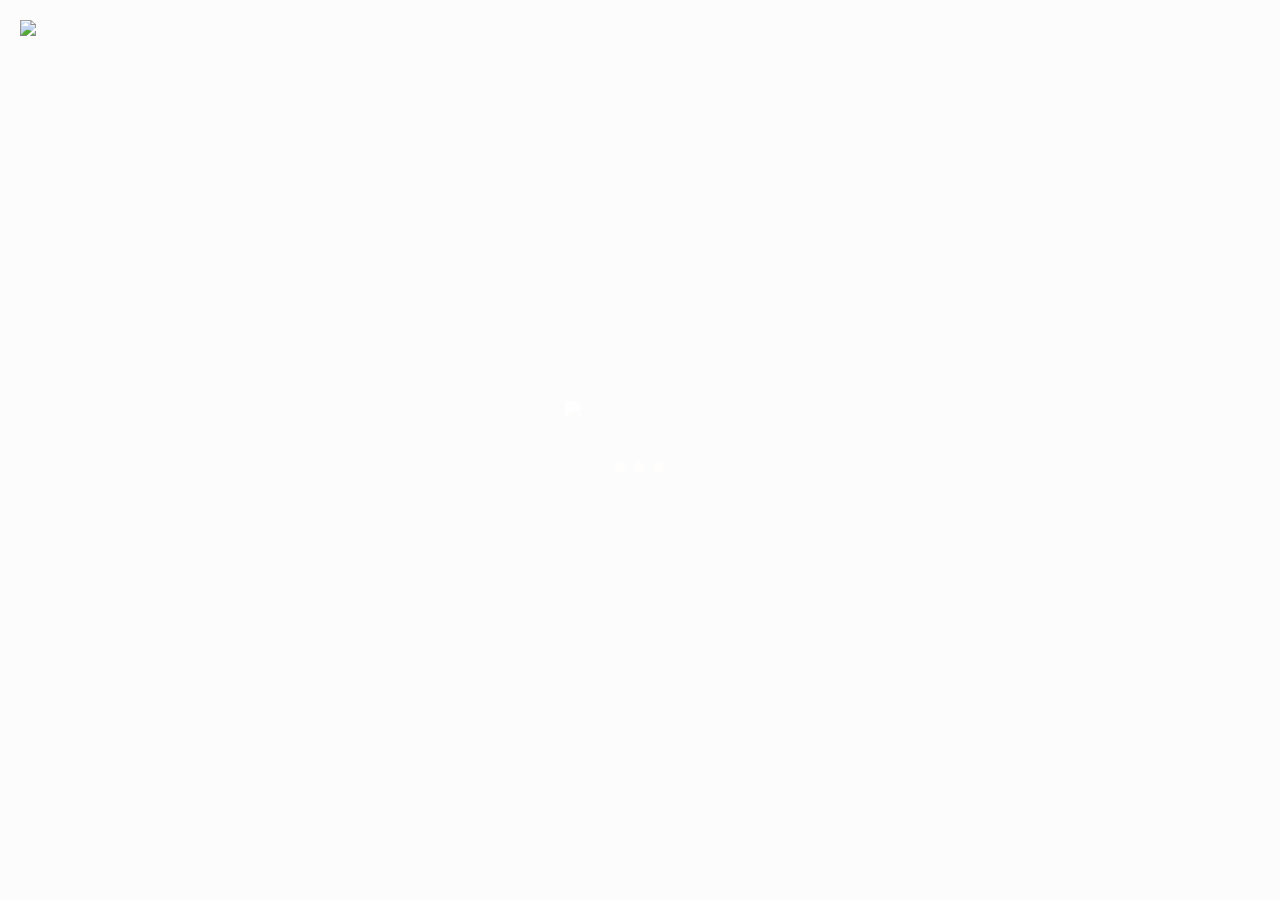
==== index.html @ 7f5b4cd0 "test on ipad" ====
<!DOCTYPE html>
<html>
<head>
    <title>FELZY MENU</title>

    <meta name="viewport" content="width=device-width, height=device-height, initial-scale=1.0, user-scalable=0, minimum-scale=1.0, maximum-scale=1.0">

    <link rel="stylesheet" href="css/style.css">
    <script src="js/script.js" defer>

    </script>
    <link href="https://fonts.googleapis.com/css?family=Open+Sans:800&display=swap" rel="stylesheet">

</head>
<body>


    <!-- Preloader -->
    <div id="status">
    <img src="http://www.ozlounge.com/website/images/felzy-main-logo.png" width="150">
    <br>
    <!-- Loading bar -->
    <div class="lds-ellipsis"><div></div><div></div><div></div><div></div></div>
    </div>

    <nav>
        <div class="logo">
            <a href=""><img src="http://www.ozlounge.com/website/images/nav-logo-4-hover.png"></a>
        </div>
    </nav>


    <div id="category">
        <ul>
            <!-- <li></li> -->
            <!-- <div class="sp"> </div> -->
        </ul>
    </div>




<script src="https://cdnjs.cloudflare.com/ajax/libs/jquery/3.1.0/jquery.min.js"></script>
<script>
    $(window).on('load', function() { // makes sure the whole site is loaded
      //$('#status').fadeOut(); // will first fade out the loading animation
      $('#status').delay(150).fadeOut('slow'); // will fade out the white DIV that covers the website.
      $('body').delay(100).css({'overflow':'visible'});
    })
</script>
</body>
</html>
---- css/style.css ----
body {
  background-color: #000;
  color: white;
  margin: 0px;
  padding: 0px;
  margin-top: 90px;
  background: url(http://thepatternlibrary.com/img/b.jpg);
  background-attachment: fixed;
}

nav{
  position: fixed;
  top: 0;
  left: 0;
  z-index: 2;
  width: 100%;
  padding: 20px;
}



#status {
  z-index: 3;
  position: fixed;
  top: 0px;
  height: 100vh;
  width: 100vw;
  display: flex;
  justify-content: center;
  align-items: center;
  flex-direction: column;
  background-color: black;
}


#category{
  min-width: 100%;
}

#category ul{
  list-style: none;
  min-height: 80vh;
  display: flex;
  justify-content: flex-start;
  align-items: center;
  padding: 0 50px 0 50px !important;
}

#category ul li{
  display: flex;
  background: white;
  min-width: 400px;
  height: 400px;
  margin-right: 25px;
  margin-bottom: 25px;
}



.sp{
  height: 10px;
  min-width: 30px;
  display: block;
}

.lds-ellipsis {
  display: inline-block;
  position: relative;
  width: 64px;
  height: 64px;
}
.lds-ellipsis div {
  position: absolute;
  top: 27px;
  width: 11px;
  height: 11px;
  border-radius: 50%;
  background: #c99841;
  animation-timing-function: cubic-bezier(0, 1, 1, 0);
}
.lds-ellipsis div:nth-child(1) {
  left: 6px;
  animation: lds-ellipsis1 0.6s infinite;
}
.lds-ellipsis div:nth-child(2) {
  left: 6px;
  animation: lds-ellipsis2 0.6s infinite;
}
.lds-ellipsis div:nth-child(3) {
  left: 26px;
  animation: lds-ellipsis2 0.6s infinite;
}
.lds-ellipsis div:nth-child(4) {
  left: 45px;
  animation: lds-ellipsis3 0.6s infinite;
}
@keyframes lds-ellipsis1 {
  0% {
    transform: scale(0);
  }
  100% {
    transform: scale(1);
  }
}
@keyframes lds-ellipsis3 {
  0% {
    transform: scale(1);
  }
  100% {
    transform: scale(0);
  }
}
@keyframes lds-ellipsis2 {
  0% {
    transform: translate(0, 0);
  }
  100% {
    transform: translate(19px, 0);
  }
}
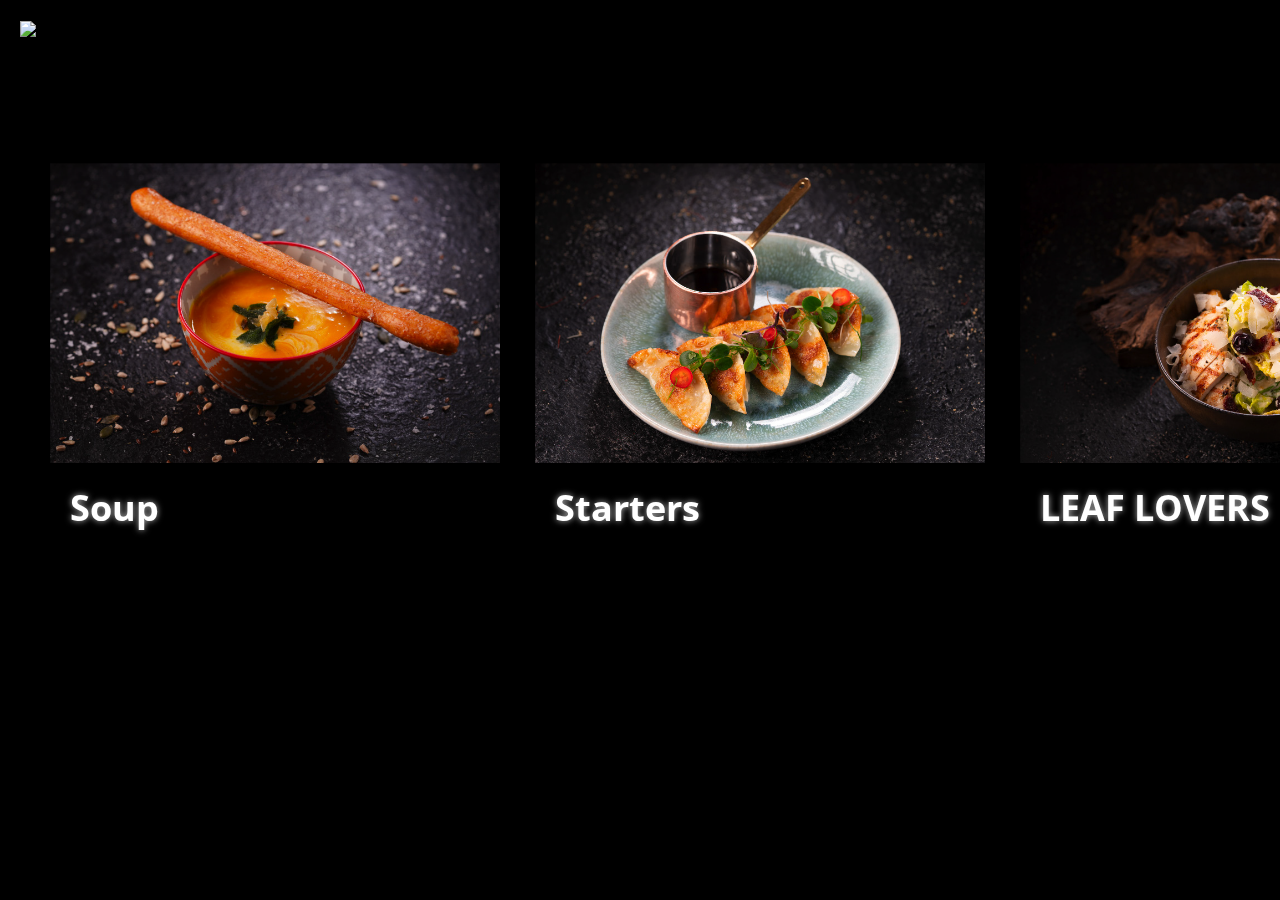
==== commit b66df972: "add images" ====
--- a/index.html
+++ b/index.html
@@ -6,14 +6,14 @@
     <meta name="viewport" content="width=device-width, height=device-height, initial-scale=1.0, user-scalable=0, minimum-scale=1.0, maximum-scale=1.0">
 
     <link rel="stylesheet" href="css/style.css">
-    <script src="js/script.js" defer>
 
-    </script>
-    <link href="https://fonts.googleapis.com/css?family=Open+Sans:800&display=swap" rel="stylesheet">
+
+
+    <link href="https://fonts.googleapis.com/css?family=Open+Sans:300&display=swap" rel="stylesheet">
+
 
 </head>
 <body>
-
 
     <!-- Preloader -->
     <div id="status">
@@ -23,30 +23,38 @@
     <div class="lds-ellipsis"><div></div><div></div><div></div><div></div></div>
     </div>
 
-    <nav>
-        <div class="logo">
-            <a href=""><img src="http://www.ozlounge.com/website/images/nav-logo-4-hover.png"></a>
-        </div>
-    </nav>
+    <div class="background"></div>
+    <div class="content">
+
+        <nav>
+            <div class="logo">
+                <a href="index.html"><img src="http://www.ozlounge.com/website/images/nav-logo-4-hover.png"></a>
+            </div>
+        </nav>
 
 
-    <div id="category">
-        <ul>
-            <!-- <li></li> -->
-            <!-- <div class="sp"> </div> -->
-        </ul>
+        <div id="category">
+            <ul>
+                <!-- <li></li> -->
+                <!-- <div class="sp"> </div> -->
+            </ul>
+        </div>
     </div>
 
 
 
-
+<script src="js/script.js"></script>
+<script src="js/data.js"></script>
 <script src="https://cdnjs.cloudflare.com/ajax/libs/jquery/3.1.0/jquery.min.js"></script>
 <script>
     $(window).on('load', function() { // makes sure the whole site is loaded
       //$('#status').fadeOut(); // will first fade out the loading animation
       $('#status').delay(150).fadeOut('slow'); // will fade out the white DIV that covers the website.
       $('body').delay(100).css({'overflow':'visible'});
-    })
+    });
+
+
+showCategory();
 </script>
 </body>
 </html>
--- a/css/style.css
+++ b/css/style.css
@@ -1,11 +1,27 @@
+*{
+  font-family: 'Open Sans', sans-serif;
+}
 body {
   background-color: #000;
   color: white;
   margin: 0px;
   padding: 0px;
   margin-top: 90px;
-  background: url(http://thepatternlibrary.com/img/b.jpg);
-  background-attachment: fixed;
+  /*background: url(http://thepatternlibrary.com/img/b.jpg);
+  background-attachment: fixed;*/
+}
+
+.background{
+/*    background-size: 100%;*/
+    background-image: url('http://thepatternlibrary.com/img/b.jpg');
+    background-attachment: fixed;
+    /*background-repeat: no-repeat;*/
+    position: fixed;
+    top: 0;
+    left: 0;
+    height: 100%;
+    width: 100%;
+    z-index: -1;
 }
 
 nav{
@@ -46,15 +62,54 @@
   padding: 0 50px 0 50px !important;
 }
 
+.testdiv{
+  background: white;
+  width: 100%;
+  max-width: 450px;
+  min-width: 400px;
+  min-height: 300px;
+  background-color: black;
+}
 #category ul li{
   display: flex;
-  background: white;
+  flex-direction: column;
+  background-color: rgba(0, 0, 0, 0.8);
+  min-width: 450px;
+  height: 550px;
+  margin-right: 35px;
+  margin-bottom: 25px;
+  -webkit-box-shadow: 0 10px 6px -6px #000;
+       -moz-box-shadow: 0 10px 6px -6px #000;
+            box-shadow: 0 10px 6px -6px #000;
+  border-radius: 10px;
+}
+/*#category ul li:before{
+  content: "";
   min-width: 400px;
-  height: 400px;
-  margin-right: 25px;
-  margin-bottom: 25px;
+  height: 500px;
+  background-color: rgba(0, 0, 0, 0.7);
+  position: absolute;
+  z-index: -1;
+}*/
+
+#category ul li a{
+  color: white;
+  text-decoration: none;
+  width: 100%;
+  height: 100%;
+  /*padding: 25px 25px 0 40px;*/
 }
-
+#category ul li p{
+  margin-left: 20px;
+}
+h2{
+  font-size: 36px;
+  text-shadow: 0px 0px 6px rgba(255,255,255,0.7);
+  margin: 20px 0 0 20px;
+  min-height: 95px;
+  padding: 0px;
+  max-width: 350px;
+}
 
 
 .sp{
